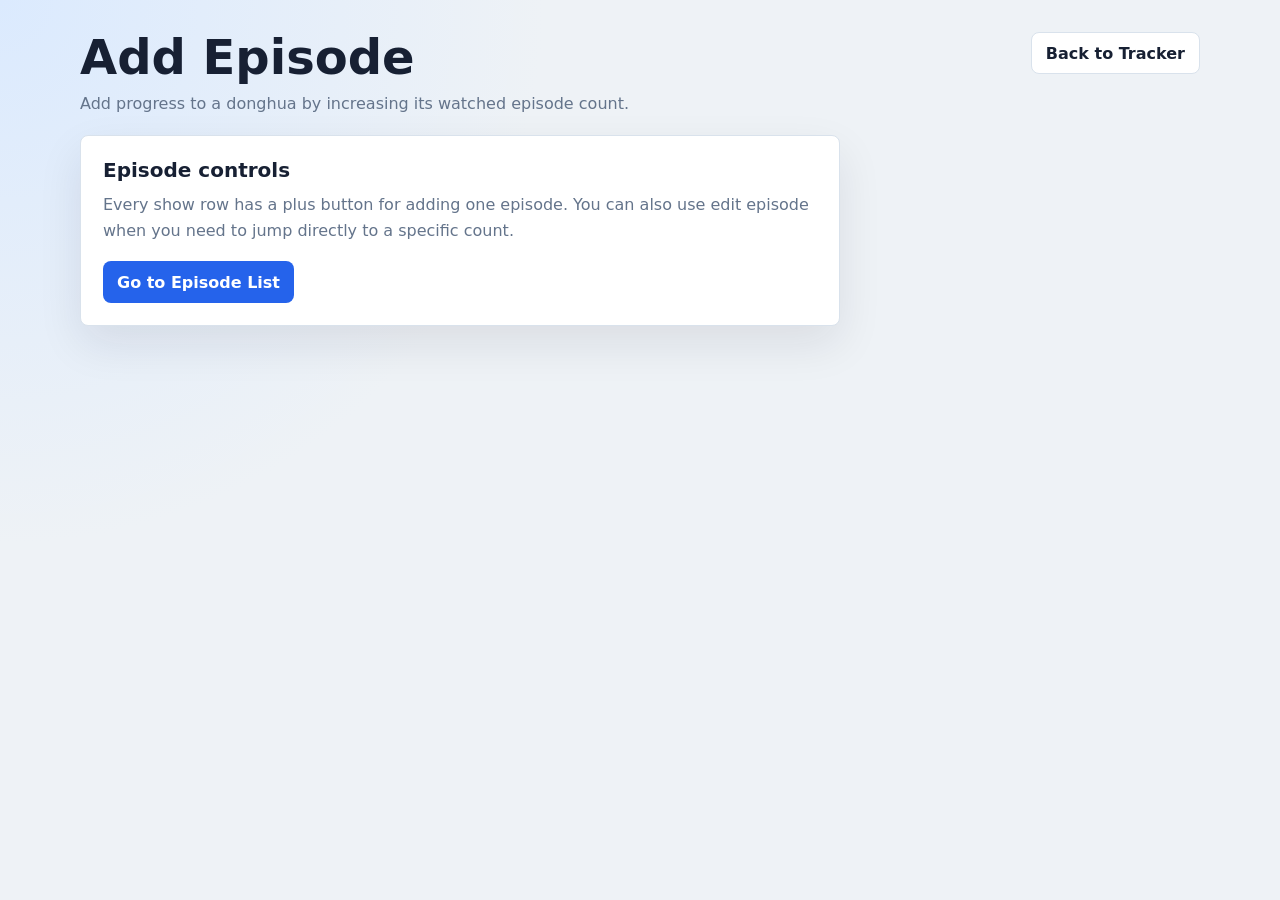
==== add-episode.html @ 3dd5f59e "Add drawer feature pages" ====
<!DOCTYPE html>
<html lang="en">
  <head>
    <meta charset="UTF-8" />
    <meta name="viewport" content="width=device-width, initial-scale=1" />
    <title>Add Episode - Donghua Episode Tracker</title>
    <link rel="stylesheet" href="styles.css" />
  </head>
  <body>
    <main class="app-shell">
      <header class="topbar">
        <div>
          <h1>Add Episode</h1>
          <p class="subtitle">
            Add progress to a donghua by increasing its watched episode count.
          </p>
        </div>
        <a class="back-link" href="index.html">Back to Tracker</a>
      </header>

      <section class="function-panel" aria-label="Add episode">
        <h2>Episode controls</h2>
        <p>
          Every show row has a plus button for adding one episode. You can also
          use edit episode when you need to jump directly to a specific count.
        </p>
        <a class="action-link" href="index.html">Go to Episode List</a>
      </section>
    </main>
  </body>
</html>
---- styles.css ----
:root {
  color-scheme: light;
  --bg: #eef2f6;
  --surface: #ffffff;
  --surface-soft: #f8fafc;
  --border: #d9e2ec;
  --text: #172033;
  --muted: #64748b;
  --primary: #2563eb;
  --primary-hover: #1d4ed8;
  --success: #15803d;
  --warning: #b45309;
  --danger: #dc2626;
  --teal: #0f766e;
  --shadow: 0 18px 45px rgba(17, 24, 39, 0.09);
  --focus: 0 0 0 3px rgba(37, 99, 235, 0.22);
}

* {
  box-sizing: border-box;
}

[hidden] {
  display: none !important;
}

body {
  min-height: 100vh;
  margin: 0;
  font-family: Inter, ui-sans-serif, system-ui, -apple-system,
    BlinkMacSystemFont, "Segoe UI", sans-serif;
  background: radial-gradient(circle at top left, #dbeafe 0, transparent 34rem),
    var(--bg);
  color: var(--text);
  transition: background 0.3s, color 0.3s;
}

body.dark-mode {
  color-scheme: dark;
  --bg: #101623;
  --surface: #172033;
  --surface-soft: #202b3f;
  --border: #31415a;
  --text: #f8fafc;
  --muted: #a9b8cc;
  --primary: #60a5fa;
  --primary-hover: #3b82f6;
  --success: #22c55e;
  --warning: #f59e0b;
  --danger: #f87171;
  --teal: #2dd4bf;
  --shadow: 0 18px 45px rgba(0, 0, 0, 0.28);
  --focus: 0 0 0 3px rgba(96, 165, 250, 0.28);
  background: radial-gradient(circle at top left, #1e3a5f 0, transparent 34rem),
    var(--bg);
}

.app-shell {
  width: min(1120px, calc(100% - 32px));
  margin: 0 auto;
  padding: 32px 0;
}

.topbar {
  display: flex;
  align-items: flex-start;
  justify-content: space-between;
  gap: 20px;
  margin-bottom: 18px;
}

.title-row {
  display: flex;
  align-items: flex-start;
  gap: 14px;
  min-width: 0;
}

.drawer-toggle {
  display: inline-grid;
  flex: 0 0 auto;
  width: 44px;
  height: 44px;
  min-height: 44px;
  place-items: center;
  gap: 4px;
  padding: 10px;
  background: var(--surface);
}

.drawer-toggle span {
  display: block;
  width: 20px;
  height: 2px;
  border-radius: 999px;
  background: currentColor;
}

h1 {
  margin: 0;
  font-size: clamp(1.85rem, 4vw, 3rem);
  line-height: 1.05;
  letter-spacing: 0;
}

.subtitle {
  margin: 10px 0 0;
  max-width: 680px;
  color: var(--muted);
  font-size: 1rem;
  line-height: 1.55;
}

#authSection {
  display: flex;
  align-items: center;
  justify-content: flex-end;
  gap: 10px;
  flex-wrap: wrap;
  min-width: min(100%, 360px);
}

#userInfo {
  flex-basis: 100%;
  color: var(--muted);
  font-size: 0.9rem;
  text-align: right;
}

.drawer-backdrop {
  position: fixed;
  inset: 0;
  z-index: 20;
  background: rgba(15, 23, 42, 0.42);
}

.app-drawer {
  position: fixed;
  inset: 0 auto 0 0;
  z-index: 30;
  display: grid;
  grid-template-rows: auto auto 1fr;
  gap: 16px;
  width: min(360px, calc(100vw - 36px));
  padding: 18px;
  border-right: 1px solid var(--border);
  background: var(--surface);
  box-shadow: var(--shadow);
}

.drawer-header {
  display: flex;
  align-items: center;
  justify-content: space-between;
  gap: 12px;
}

.drawer-header h2 {
  margin: 0;
  font-size: 1.35rem;
}

.drawer-close {
  width: 42px;
  min-height: 42px;
  padding: 0;
  background: var(--surface-soft);
}

.drawer-profile {
  display: grid;
  gap: 12px;
  padding: 16px;
  border: 1px solid var(--border);
  border-radius: 8px;
  background: var(--surface-soft);
}

.profile-avatar {
  width: 64px;
  height: 64px;
  border: 2px solid color-mix(in srgb, var(--primary) 38%, var(--border));
  border-radius: 50%;
  background: color-mix(in srgb, var(--primary) 12%, var(--surface));
  color: var(--primary);
  display: grid;
  place-items: center;
  overflow: hidden;
  font-size: 1.45rem;
  font-weight: 900;
  text-transform: uppercase;
}

.profile-avatar img {
  width: 100%;
  height: 100%;
  object-fit: cover;
}

.profile-details {
  min-width: 0;
}

.profile-kicker {
  margin: 0 0 4px;
  color: var(--muted);
  font-size: 0.78rem;
  font-weight: 800;
  letter-spacing: 0;
  text-transform: uppercase;
}

.profile-details h3 {
  margin: 0;
  overflow: hidden;
  color: var(--text);
  font-size: 1.18rem;
  line-height: 1.2;
  text-overflow: ellipsis;
  white-space: nowrap;
}

.profile-details p:last-child {
  margin: 5px 0 0;
  overflow: hidden;
  color: var(--muted);
  font-size: 0.94rem;
  text-overflow: ellipsis;
  white-space: nowrap;
}

.profile-summary {
  display: grid;
  grid-template-columns: repeat(3, minmax(0, 1fr));
  gap: 8px;
}

.profile-summary div {
  min-height: 58px;
  padding: 9px 10px;
  border: 1px solid var(--border);
  border-radius: 8px;
  background: var(--surface-soft);
  text-align: center;
}

.profile-summary span,
.profile-summary small {
  display: block;
  overflow: hidden;
  text-overflow: ellipsis;
  white-space: nowrap;
}

.profile-summary span {
  color: var(--text);
  font-size: 1.08rem;
  font-weight: 900;
}

.profile-summary small {
  margin-top: 3px;
  color: var(--muted);
  font-size: 0.74rem;
  font-weight: 800;
  text-transform: uppercase;
}

.drawer-nav {
  display: grid;
  gap: 8px;
}

.drawer-nav a {
  display: flex;
  align-items: center;
  min-height: 46px;
  padding: 11px 12px;
  border: 1px solid var(--border);
  border-radius: 8px;
  background: var(--surface);
  color: var(--text);
  font-weight: 900;
  text-decoration: none;
}

.drawer-nav a:hover,
.drawer-nav a:focus-visible {
  border-color: color-mix(in srgb, var(--primary) 55%, var(--border));
  color: var(--primary);
  outline: none;
}

.back-link {
  display: inline-flex;
  align-items: center;
  justify-content: center;
  min-height: 42px;
  padding: 9px 14px;
  border: 1px solid var(--border);
  border-radius: 8px;
  background: var(--surface);
  color: var(--text);
  font-weight: 900;
  text-decoration: none;
  white-space: nowrap;
}

.back-link:hover,
.back-link:focus-visible {
  border-color: color-mix(in srgb, var(--primary) 55%, var(--border));
  color: var(--primary);
  outline: none;
}

.features-grid {
  display: grid;
  grid-template-columns: repeat(3, minmax(0, 1fr));
  gap: 12px;
}

.feature-card {
  min-height: 150px;
  padding: 18px;
  border: 1px solid var(--border);
  border-radius: 8px;
  background: var(--surface);
  box-shadow: 0 12px 30px rgba(17, 24, 39, 0.06);
}

.feature-card h2 {
  margin: 0 0 10px;
  font-size: 1.1rem;
}

.feature-card p {
  margin: 0;
  color: var(--muted);
  line-height: 1.5;
}

.function-panel {
  max-width: 760px;
  padding: 22px;
  border: 1px solid var(--border);
  border-radius: 8px;
  background: var(--surface);
  box-shadow: var(--shadow);
}

.function-panel h2 {
  margin: 0 0 10px;
  font-size: 1.25rem;
}

.function-panel p {
  margin: 0;
  color: var(--muted);
  line-height: 1.6;
}

.action-link {
  display: inline-flex;
  align-items: center;
  justify-content: center;
  min-height: 42px;
  margin-top: 18px;
  padding: 10px 14px;
  border-radius: 8px;
  background: var(--primary);
  color: white;
  font-weight: 900;
  text-decoration: none;
}

.action-link:hover,
.action-link:focus-visible {
  background: var(--primary-hover);
  outline: none;
}

.panel {
  background: color-mix(in srgb, var(--surface) 94%, transparent);
  border: 1px solid var(--border);
  border-radius: 8px;
  box-shadow: var(--shadow);
  padding: 18px;
}

.stats-grid {
  display: grid;
  grid-template-columns: repeat(4, minmax(0, 1fr));
  gap: 12px;
  margin-bottom: 14px;
}

.stat-card {
  min-height: 104px;
  padding: 16px;
  border: 1px solid var(--border);
  border-radius: 8px;
  background: var(--surface);
  box-shadow: 0 12px 30px rgba(17, 24, 39, 0.06);
}

.stat-label {
  margin: 0 0 10px;
  color: var(--muted);
  font-size: 0.78rem;
  font-weight: 800;
  letter-spacing: 0;
  text-transform: uppercase;
}

.stat-value {
  margin: 0;
  color: var(--text);
  font-size: clamp(1.45rem, 3vw, 2.1rem);
  line-height: 1;
  font-weight: 900;
  overflow: hidden;
  text-overflow: ellipsis;
  white-space: nowrap;
}

.stat-note {
  margin: 8px 0 0;
  color: var(--muted);
  font-size: 0.84rem;
  overflow: hidden;
  text-overflow: ellipsis;
  white-space: nowrap;
}

.controls,
.search-sort {
  display: grid;
  gap: 12px;
}

.controls {
  grid-template-columns: repeat(6, minmax(124px, 1fr));
  align-items: end;
  margin-bottom: 14px;
}

.controls textarea {
  grid-column: 1 / -1;
}

.search-sort {
  grid-template-columns: minmax(220px, 1fr) repeat(3, auto);
  align-items: center;
  margin-bottom: 16px;
}

label {
  display: inline-flex;
  align-items: center;
  gap: 8px;
  color: var(--muted);
  font-weight: 700;
  font-size: 0.86rem;
}

.show {
  display: flex;
  justify-content: space-between;
  align-items: flex-start;
  gap: 16px;
  padding: 16px;
  background: var(--surface);
  border: 1px solid var(--border);
  margin: 10px 0;
  border-radius: 8px;
  transition: border-color 0.2s, transform 0.2s, background 0.3s,
    color 0.3s;
}

.show:hover {
  border-color: color-mix(in srgb, var(--primary) 55%, var(--border));
  transform: translateY(-1px);
}

.show-info {
  flex: 1;
  min-width: 0;
}

.show-info strong {
  display: block;
  margin-bottom: 8px;
  overflow-wrap: anywhere;
  font-size: 1.05rem;
}

.show-meta {
  display: flex;
  align-items: center;
  gap: 8px;
  flex-wrap: wrap;
}

.episode-badge,
.usage-badge {
  display: inline-flex;
  align-items: center;
  min-height: 28px;
  border-radius: 999px;
  padding: 4px 10px;
  font-size: 0.82rem;
  font-weight: 800;
}

.episode-badge {
  background: color-mix(in srgb, var(--primary) 12%, var(--surface));
  color: var(--primary);
}

.usage-badge {
  background: color-mix(in srgb, var(--teal) 14%, var(--surface));
  color: var(--teal);
}

.show-info .history {
  font-size: 0.9rem;
  color: var(--muted);
  margin-top: 8px;
  overflow-wrap: anywhere;
}

.buttons {
  display: grid;
  grid-template-columns: repeat(5, minmax(86px, 1fr));
  width: min(100%, 520px);
  flex-shrink: 0;
  gap: 8px;
}

button,
select,
input,
textarea {
  min-height: 40px;
  border: 1px solid var(--border);
  padding: 9px 12px;
  border-radius: 8px;
  background: var(--surface);
  color: var(--text);
  font: inherit;
}

button {
  width: 100%;
  min-width: 0;
  cursor: pointer;
  font-weight: 800;
  line-height: 1;
  white-space: nowrap;
  transition: transform 0.15s, filter 0.15s, box-shadow 0.15s,
    background 0.15s;
}

.drawer-toggle {
  width: 44px;
}

.drawer-close {
  width: 42px;
}

button:hover:not(:disabled) {
  transform: translateY(-1px);
  filter: brightness(0.98);
}

button:focus-visible,
select:focus-visible,
input:focus-visible,
textarea:focus-visible {
  outline: none;
  box-shadow: var(--focus);
  border-color: var(--primary);
}

button:disabled,
select:disabled,
input:disabled,
textarea:disabled {
  cursor: not-allowed;
  opacity: 0.52;
  transform: none;
}

textarea {
  width: 100%;
  min-height: 96px;
  resize: vertical;
  line-height: 1.45;
}

input,
select {
  width: 100%;
}

.add-btn {
  background: var(--success);
  color: white;
}

.update-btn {
  background: var(--primary);
  color: white;
}

.edit-btn {
  background: var(--warning);
  color: white;
}

.inc-btn {
  background: var(--success);
  color: white;
}

.dec-btn {
  background: #7c3aed;
  color: white;
}

.delete-btn {
  background: var(--danger);
  color: white;
}

.export-btn {
  background: var(--primary);
  color: white;
}

.freq-btn {
  background: var(--teal);
  color: white;
}

.import-btn {
  background: #475569;
  color: white;
}

.pagination-btn {
  background: var(--surface-soft);
  color: var(--text);
}

#signInBtn {
  background: var(--text);
  color: var(--surface);
}

#signOutBtn {
  background: var(--surface-soft);
  color: var(--text);
}

#authSection button {
  flex: 1 1 160px;
}

.pagination {
  display: flex;
  align-items: center;
  justify-content: center;
  gap: 12px;
  margin-top: 18px;
}

.pagination button {
  width: 120px;
}

#pageInfo {
  color: var(--muted);
  font-weight: 800;
  min-width: 130px;
  text-align: center;
}

.empty-state {
  margin: 18px 0;
  padding: 26px;
  border: 1px dashed var(--border);
  border-radius: 8px;
  background: color-mix(in srgb, var(--surface) 78%, transparent);
  color: var(--muted);
  text-align: center;
}

.empty-state strong {
  display: block;
  margin-bottom: 6px;
  color: var(--text);
  font-size: 1.05rem;
}

@media (max-width: 980px) {
  .topbar,
  #authSection {
    align-items: stretch;
  }

  .topbar {
    flex-direction: column;
  }

  #authSection {
    justify-content: flex-start;
  }

  #userInfo {
    text-align: left;
  }

  .controls,
  .search-sort,
  .stats-grid,
  .features-grid {
    grid-template-columns: 1fr 1fr;
  }

  .search-sort #searchInput {
    grid-column: 1 / -1;
  }
}

@media (max-width: 680px) {
  .app-shell {
    width: min(100% - 20px, 1120px);
    padding: 18px 0;
  }

  .panel {
    padding: 12px;
  }

  .title-row {
    gap: 10px;
  }

  .drawer-toggle {
    width: 40px;
    height: 40px;
    min-height: 40px;
  }

  .controls,
  .search-sort,
  .stats-grid,
  .features-grid {
    grid-template-columns: 1fr;
  }

  .show {
    flex-direction: column;
  }

  .buttons {
    width: 100%;
    grid-template-columns: repeat(2, minmax(0, 1fr));
  }

  .buttons button {
    width: 100%;
  }

  .pagination {
    flex-wrap: wrap;
  }
}
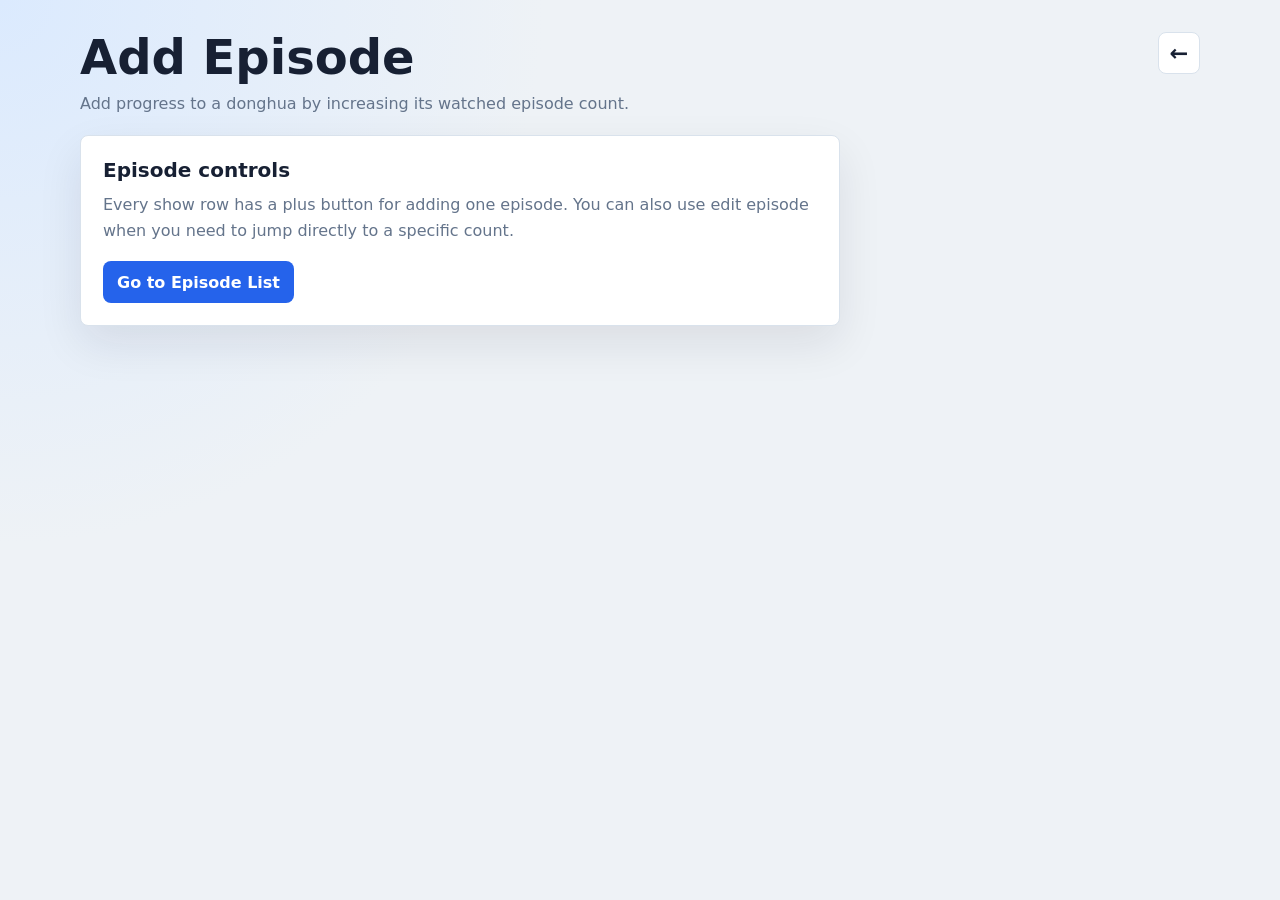
==== commit 1204e5b6: "Polish tracker navigation UI" ====
--- a/add-episode.html
+++ b/add-episode.html
@@ -4,6 +4,7 @@
     <meta charset="UTF-8" />
     <meta name="viewport" content="width=device-width, initial-scale=1" />
     <title>Add Episode - Donghua Episode Tracker</title>
+    <link rel="icon" type="image/svg+xml" href="favicon.svg" />
     <link rel="stylesheet" href="styles.css" />
   </head>
   <body>
@@ -15,7 +16,7 @@
             Add progress to a donghua by increasing its watched episode count.
           </p>
         </div>
-        <a class="back-link" href="index.html">Back to Tracker</a>
+        <a class="back-link" href="index.html" aria-label="Back to tracker">←</a>
       </header>
 
       <section class="function-panel" aria-label="Add episode">
@@ -24,7 +25,7 @@
           Every show row has a plus button for adding one episode. You can also
           use edit episode when you need to jump directly to a specific count.
         </p>
-        <a class="action-link" href="index.html">Go to Episode List</a>
+        <a class="action-link" href="index.html#add-episode">Go to Episode List</a>
       </section>
     </main>
   </body>
--- a/styles.css
+++ b/styles.css
@@ -134,6 +134,45 @@
   background: rgba(15, 23, 42, 0.42);
 }
 
+.confirm-backdrop {
+  position: fixed;
+  inset: 0;
+  z-index: 40;
+  background: rgba(15, 23, 42, 0.52);
+}
+
+.confirm-dialog {
+  position: fixed;
+  z-index: 50;
+  top: 50%;
+  left: 50%;
+  width: min(420px, calc(100vw - 32px));
+  transform: translate(-50%, -50%);
+  padding: 20px;
+  border: 1px solid var(--border);
+  border-radius: 8px;
+  background: var(--surface);
+  box-shadow: var(--shadow);
+}
+
+.confirm-dialog h2 {
+  margin: 0 0 10px;
+  font-size: 1.25rem;
+}
+
+.confirm-dialog p {
+  margin: 0;
+  color: var(--muted);
+  line-height: 1.55;
+}
+
+.confirm-actions {
+  display: grid;
+  grid-template-columns: 1fr 1fr;
+  gap: 10px;
+  margin-top: 18px;
+}
+
 .app-drawer {
   position: fixed;
   inset: 0 auto 0 0;
@@ -271,39 +310,50 @@
   gap: 8px;
 }
 
-.drawer-nav a {
+.drawer-nav a,
+.drawer-nav button {
   display: flex;
   align-items: center;
+  justify-content: flex-start;
+  width: 100%;
   min-height: 46px;
   padding: 11px 12px;
   border: 1px solid var(--border);
   border-radius: 8px;
   background: var(--surface);
   color: var(--text);
+  font: inherit;
   font-weight: 900;
+  line-height: 1;
   text-decoration: none;
+  cursor: pointer;
 }
 
 .drawer-nav a:hover,
-.drawer-nav a:focus-visible {
+.drawer-nav a:focus-visible,
+.drawer-nav button:hover,
+.drawer-nav button:focus-visible {
   border-color: color-mix(in srgb, var(--primary) 55%, var(--border));
   color: var(--primary);
   outline: none;
+  transform: none;
 }
 
 .back-link {
   display: inline-flex;
   align-items: center;
   justify-content: center;
+  width: 42px;
   min-height: 42px;
-  padding: 9px 14px;
-  border: 1px solid var(--border);
-  border-radius: 8px;
-  background: var(--surface);
-  color: var(--text);
+  padding: 0;
+  border: 1px solid var(--border);
+  border-radius: 8px;
+  background: var(--surface);
+  color: var(--text);
+  font-size: 1.4rem;
   font-weight: 900;
+  line-height: 1;
   text-decoration: none;
-  white-space: nowrap;
 }
 
 .back-link:hover,
@@ -326,6 +376,19 @@
   border-radius: 8px;
   background: var(--surface);
   box-shadow: 0 12px 30px rgba(17, 24, 39, 0.06);
+}
+
+.feature-link {
+  display: block;
+  color: var(--text);
+  text-decoration: none;
+}
+
+.feature-link:hover,
+.feature-link:focus-visible {
+  border-color: color-mix(in srgb, var(--primary) 55%, var(--border));
+  color: var(--primary);
+  outline: none;
 }
 
 .feature-card h2 {
@@ -444,8 +507,26 @@
   margin-bottom: 14px;
 }
 
+.single-action {
+  grid-template-columns: minmax(0, 1fr) minmax(150px, 220px);
+}
+
 .controls textarea {
   grid-column: 1 / -1;
+}
+
+.single-action textarea {
+  grid-column: 1 / -1;
+}
+
+.form-status {
+  color: var(--muted);
+  font-weight: 800;
+}
+
+.form-status {
+  min-height: 24px;
+  margin: 0;
 }
 
 .search-sort {
